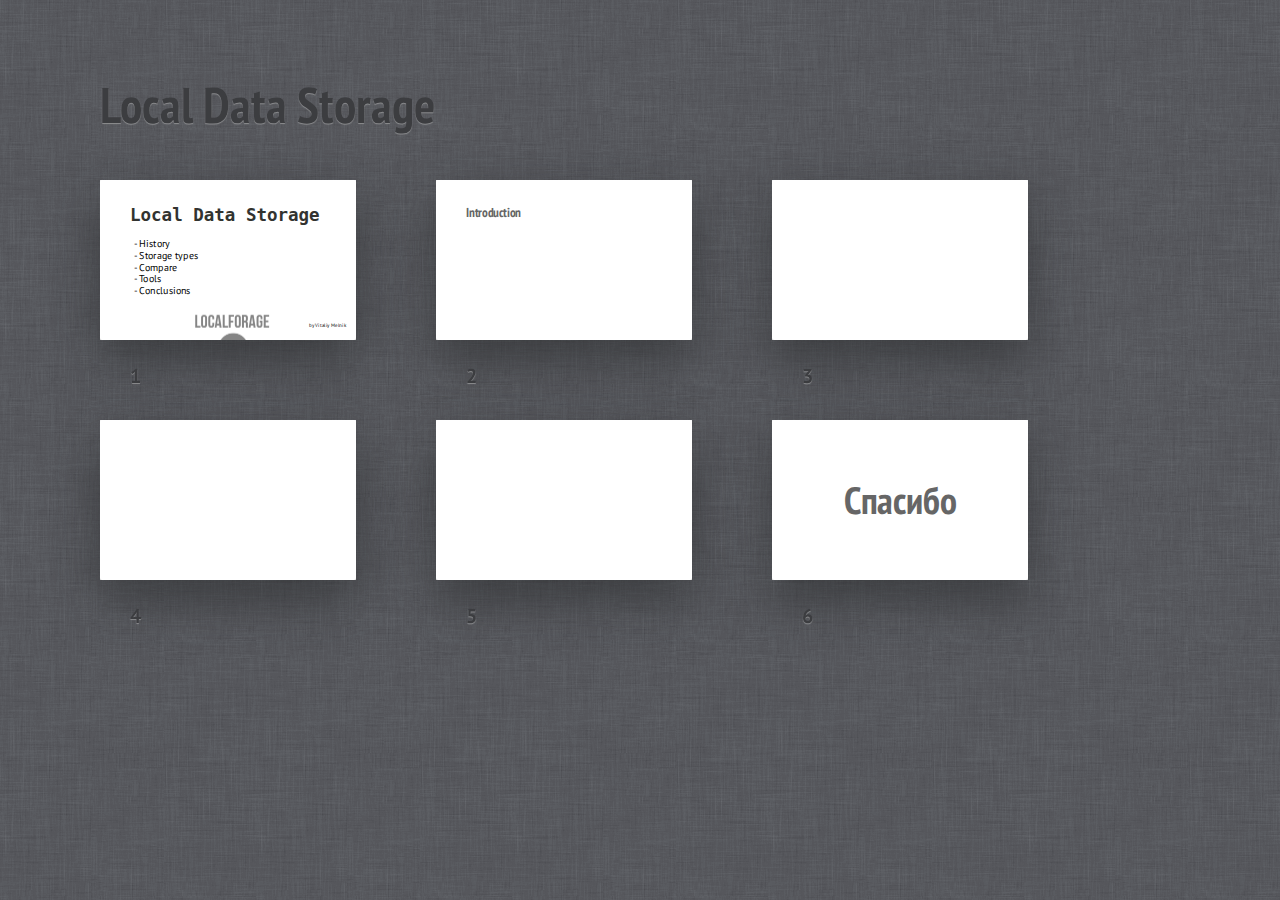
==== index.html @ 464dd88e "initial commit" ====
<!DOCTYPE html>
<html lang="en">
<head>
	<title>Local Data Storage</title>
	<meta charset="utf-8">
	<meta name="viewport" content="width=792, user-scalable=no">
	<meta http-equiv="x-ua-compatible" content="ie=edge">
	<link rel="stylesheet" href="components/shower-ribbon/styles/screen.css">
	<style>
		.holder{
			display: -webkit-box;
			-webkit-box-pack: center;
		}
		.just-holder{
			display: -webkit-box;
			-webkit-box-pack: justify;
		}
		.good{
			color: green;
		}
		.bad{
			color: red;
		}

		.operators h2{
			text-align: center;
			font-family: 'PT Mono',monospace;
		}
		.slide pre.no-numbers :before{
			content: "";
		}
		.larger{
			font-size: 140%;
		}
		.slide.larger pre code:before{
			margin-left: -70px;
		}
		.slide.larger p,
		.slide.larger pre,
		.slide.larger ul{
			margin-bottom: 20px;
		}
		.less-h2 h2{
			margin-bottom: 20px;
		}
		.slide.less-code code{
			line-height: 1.8;
		}
	</style>
</head>
<body class="list">
	<header class="caption">
		<h1>Local Data Storage</h1>
	</header>
	<article class="slide" id="frontpage">
		<style>
			#frontpage h2{
				font-size: 70px;
				font-family: monospace;
				color: #323330;
				margin-bottom: 55px;
			}
			#frontpage p{
				line-height: 47px;
				margin-left: 15px;
				font-size: 40px;
			}
			#frontpage .footnote{
				position: absolute;
				bottom: 38px;
				right: 40px;
				font-size: 21px;
				text-indent: 25px;
				margin-bottom: 0;
			}
		</style>
		<div>
			<h2>Local Data Storage</h2>
			<p class="left">
				- History<br>
				- Storage types<br>
				- Compare <br>
				- Tools <br>
				- Conclusions
			</p>
			<img src="./images/localforage-w.png" alt="" class="right"/>
			<p class="footnote">
				by Vitaliy Melnik
			</p>
		</div>
	</article>
	<article class="slide">
		<div>
			<h2>Introduction</h2>

		</div>
	</article>
	<article class="slide tag-placement" lang="ru"><div>


	</div></article>
	<article class="slide larger" lang="ru"><div>


	</div></article>
	<article class="slide less-h2 less-code" lang="ru"><div>

	</div></article>
	<article class="slide shout" lang="ru"><div>
		<h2>Спасибо</h2>
	</div></article>
	<!-- <p class="badge"><a href="https://github.com/shower/shower">Fork me on Github</a></p> -->
	<!--
		To hide progress bar from entire presentation
		just remove “progress” element.
		-->
	<div class="progress"><div></div></div>
	<script src="components/shower-core/shower.min.js"></script>
	<!-- Copyright © 2013 Yours Truly, Famous Inc. -->
</body>
</html>
---- components/shower-ribbon/styles/screen.css ----
/**
 * Ribbon theme for Shower HTML presentation engine
 * shower-ribbon v1.0.10, https://github.com/shower/ribbon
 * Copyright © 2010–2014 Vadim Makeev, http://pepelsbey.net
 * Licensed under MIT license: github.com/shower/shower/wiki/MIT-License
 */
@font-face{font-family:'PT Sans';src:url(../fonts/PTSans.woff) format('woff')}@font-face{font-weight:700;font-family:'PT Sans';src:url(../fonts/PTSans.Bold.woff) format('woff')}@font-face{font-style:italic;font-family:'PT Sans';src:url(../fonts/PTSans.Italic.woff) format('woff')}@font-face{font-style:italic;font-weight:700;font-family:'PT Sans';src:url(../fonts/PTSans.Bold.Italic.woff) format('woff')}@font-face{font-family:'PT Sans Narrow';font-weight:700;src:url(../fonts/PTSans.Narrow.Bold.woff) format('woff')}@font-face{font-family:'PT Mono';src:url(../fonts/PTMono.woff) format('woff')}html,body,div,span,applet,object,iframe,h1,h2,h3,h4,h5,h6,p,blockquote,pre,a,abbr,acronym,address,big,cite,code,del,dfn,em,img,ins,kbd,q,s,samp,small,strike,strong,sub,sup,tt,var,b,u,i,center,dl,dt,dd,ol,ul,li,fieldset,form,label,legend,table,caption,tbody,tfoot,thead,tr,th,td,article,aside,canvas,details,embed,figure,figcaption,footer,header,hgroup,menu,nav,output,ruby,section,summary,time,mark,audio,video{margin:0;padding:0;border:0;font-size:100%;font:inherit;vertical-align:baseline}article,aside,details,figcaption,figure,footer,header,hgroup,menu,nav,section{display:block}body{line-height:1}ol,ul{list-style:none}blockquote,q{quotes:none}blockquote:before,blockquote:after,q:before,q:after{content:'';content:none}table{border-collapse:collapse;border-spacing:0}body{counter-reset:slide;font:25px/2 'PT Sans',sans-serif}@media print{body{text-rendering:geometricPrecision}}a{color:#4B86C2;background:-webkit-linear-gradient(bottom,currentColor,currentColor .09em,transparent .09em,transparent)repeat-x;background:linear-gradient(to top,currentColor,currentColor .09em,transparent .09em,transparent)repeat-x;text-decoration:none}.caption{display:none;margin:0 0 50px;color:#3C3D40;text-shadow:0 1px 1px #8D8E90}.caption h1{font:700 50px/1 'PT Sans Narrow',sans-serif}.caption a{text-shadow:0 -1px 1px #1F3F60;background:0 0}.caption a:hover{color:#5e93c8}.badge{position:absolute;top:0;right:0;display:none;overflow:hidden;visibility:hidden;width:11em;height:11em;line-height:2.5;font-size:15px}.badge a{position:absolute;bottom:50%;right:-50%;left:-50%;visibility:visible;background:#4B86C2;box-shadow:0 0 1em rgba(0,0,0,.3);color:#FFF;text-decoration:none;text-align:center;-webkit-transform-origin:50% 100%;-ms-transform-origin:50% 100%;transform-origin:50% 100%;-webkit-transform:rotate(45deg)translateY(-1em);-ms-transform:rotate(45deg)translateY(-1em);transform:rotate(45deg)translateY(-1em)}.badge a:hover{background:#568ec6}.live-region{display:none}.slide{position:relative;width:1024px;height:640px;background:#FFF;color:#000;-webkit-print-color-adjust:exact;-webkit-text-size-adjust:none;-moz-text-size-adjust:none;-ms-text-size-adjust:none}@media print{.slide{page-break-before:always}}.slide:after{position:absolute;top:0;right:119px;padding:20px 0 0;width:50px;height:80px;background:url(../images/ribbon.svg) no-repeat;color:#FFF;counter-increment:slide;content:counter(slide);text-align:center;font-size:20px}.slide>div{position:absolute;top:0;left:0;overflow:hidden;padding:105px 120px 0;width:784px;height:535px}.slide h2{margin:0 0 37px;color:#666;font:700 50px/1 'PT Sans Narrow',sans-serif}.slide p{margin:0 0 50px}.slide p.note{color:#999}.slide b,.slide strong{font-weight:700}.slide i,.slide em{font-style:italic}.slide code,.slide kbd,.slide mark,.slide samp{padding:3px 8px;border-radius:8px;color:#000}.slide kbd,.slide code,.slide samp{background:rgba(0,0,0,.07);color:#000;line-height:1;font-family:'PT Mono',monospace}.slide mark{background:#FAFAA2}.slide sub,.slide sup{position:relative;line-height:0;font-size:75%}.slide sub{bottom:-.25em}.slide sup{top:-.5em}.slide blockquote{font-style:italic}.slide blockquote:before{position:absolute;margin:-16px 0 0 -80px;color:#CCC;font:200px/1 'PT Sans',sans-serif;content:'\201C'}.slide blockquote+figcaption{margin:-50px 0 50px;font-style:italic;font-weight:700}.slide ol,.slide ul{margin:0 0 50px;counter-reset:list}.slide ol li,.slide ul li{text-indent:-2em}.slide ol li:before,.slide ul li:before{display:inline-block;width:2em;color:#BBB;text-align:right}.slide ol ol,.slide ol ul,.slide ul ol,.slide ul ul{margin:0 0 0 2em}.slide ul>li:before{content:'\2022\00A0\00A0'}.slide ul>li:lang(ru):before{content:'\2014\00A0\00A0'}.slide ol>li:before{counter-increment:list;content:counter(list)'.\00A0'}.slide pre{margin:0 0 49px;padding:1px 0 0;counter-reset:code;white-space:normal;-moz-tab-size:4;-o-tab-size:4;tab-size:4}.slide pre code{display:block;padding:0;background:0 0;white-space:pre;line-height:2}.slide pre code:before{position:absolute;margin-left:-50px;color:#BBB;counter-increment:code;content:counter(code,decimal-leading-zero)'.'}.slide pre code:only-child:before{content:''}.slide pre mark.important{background:#C00;color:#FFF}.slide pre mark.comment{padding:0;background:0 0;color:#999}.slide table{margin:0 0 50px;width:100%;border-collapse:collapse;border-spacing:0}.slide table th,.slide table td{background:-webkit-linear-gradient(bottom,#BBB,#BBB .055em,transparent .055em,transparent)repeat-x;background:linear-gradient(to top,#BBB,#BBB .055em,transparent .055em,transparent)repeat-x}.slide table th{text-align:left;font-weight:700}.slide table.striped tr:nth-child(even){background:#EEE}.slide.cover,.slide.shout{z-index:1}.slide.cover:after,.slide.shout:after{visibility:hidden}.slide.cover{background:#000}.slide.cover img,.slide.cover svg,.slide.cover video,.slide.cover object,.slide.cover canvas,.slide.cover iframe{position:absolute;top:0;left:0;z-index:-1}.slide.cover.w img,.slide.cover.w svg,.slide.cover.w video,.slide.cover.w object,.slide.cover.w canvas,.slide.cover.w iframe{top:50%;width:100%;-webkit-transform:translateY(-50%);-ms-transform:translateY(-50%);transform:translateY(-50%)}.slide.cover.h img,.slide.cover.h svg,.slide.cover.h video,.slide.cover.h object,.slide.cover.h canvas,.slide.cover.h iframe{left:50%;height:100%;-webkit-transform:translateX(-50%);-ms-transform:translateX(-50%);transform:translateX(-50%)}.slide.cover.w.h img,.slide.cover.w.h svg,.slide.cover.w.h video,.slide.cover.w.h object,.slide.cover.w.h canvas,.slide.cover.w.h iframe{top:0;left:0;-webkit-transform:none;-ms-transform:none;transform:none}.slide.shout h2{position:absolute;top:50%;left:0;width:100%;text-align:center;line-height:1;font-size:150px;-webkit-transform:translateY(-50%);-ms-transform:translateY(-50%);transform:translateY(-50%)}.slide.shout h2 a{background:-webkit-linear-gradient(bottom,currentColor,currentColor .11em,transparent .11em,transparent)repeat-x;background:linear-gradient(to top,currentColor,currentColor .11em,transparent .11em,transparent)repeat-x}.slide .place{position:absolute;top:50%;left:50%;-webkit-transform:translate(-50%,-50%);-ms-transform:translate(-50%,-50%);transform:translate(-50%,-50%)}.slide .place.t.l,.slide .place.t.r,.slide .place.b.r,.slide .place.b.l{-webkit-transform:none;-ms-transform:none;transform:none}.slide .place.t,.slide .place.b{-webkit-transform:translate(-50%,0);-ms-transform:translate(-50%,0);transform:translate(-50%,0)}.slide .place.l,.slide .place.r{-webkit-transform:translate(0,-50%);-ms-transform:translate(0,-50%);transform:translate(0,-50%)}.slide .place.t,.slide .place.t.l,.slide .place.t.r{top:0}.slide .place.r{right:0;left:auto}.slide .place.b,.slide .place.b.r,.slide .place.b.l{top:auto;bottom:0}.slide .place.l{left:0}.slide footer{position:absolute;left:0;right:0;bottom:-640px;z-index:1;display:none;padding:20px 120px 4px;background:#FAFAA2;box-shadow:0 0 0 2px #f0efac inset;-webkit-transition:bottom .3s;transition:bottom .3s}.slide footer p{margin:0 0 16px}.slide footer mark{background:rgba(255,255,255,.7)}.slide:hover footer{bottom:0}@media screen{.list{position:absolute;clip:rect(0,auto,auto,0);padding:80px 0 40px 100px;background:#585A5E url(../images/linen.png)}@media (-webkit-min-device-pixel-ratio:2),(min-resolution:192dpi){.list{background-image:url(../images/linen@2x.png);background-size:256px}}.list .caption,.list .badge{display:block}.list .slide{float:left;margin:0 -412px -220px 0;-webkit-transform-origin:0 0;-ms-transform-origin:0 0;transform-origin:0 0;-webkit-transform:scale(.5);-ms-transform:scale(.5);transform:scale(.5)}@media (max-width:1324px){.list .slide{margin:0 -688px -400px 0;-webkit-transform:scale(.25);-ms-transform:scale(.25);transform:scale(.25)}}.list .slide:before{position:absolute;top:0;left:0;z-index:-1;width:512px;height:320px;box-shadow:0 0 30px rgba(0,0,0,.005),0 20px 50px rgba(42,43,45,.6);border-radius:2px;content:'';-webkit-transform-origin:0 0;-ms-transform-origin:0 0;transform-origin:0 0;-webkit-transform:scale(2);-ms-transform:scale(2);transform:scale(2)}@media (max-width:1324px){.list .slide:before{width:256px;height:160px;-webkit-transform:scale(4);-ms-transform:scale(4);transform:scale(4)}}.list .slide:after{top:auto;right:auto;bottom:-80px;left:120px;padding:0;width:auto;height:auto;background:0 0;color:#3C3D40;text-shadow:0 1px 1px #8D8E90;font-weight:700;-webkit-transform-origin:0 0;-ms-transform-origin:0 0;transform-origin:0 0;-webkit-transform:scale(2);-ms-transform:scale(2);transform:scale(2)}@media (max-width:1324px){.list .slide:after{bottom:-104px;-webkit-transform:scale(4);-ms-transform:scale(4);transform:scale(4)}}.list .slide:hover:before{box-shadow:0 0 0 10px rgba(42,43,45,.3),0 20px 50px rgba(42,43,45,.6)}.list .slide:target:before{box-shadow:0 0 0 1px #376da3,0 0 0 10px #4B86C2,0 20px 50px rgba(42,43,45,.6)}@media (max-width:1324px){.list .slide:target:before{box-shadow:0 0 0 1px #376da3,0 0 0 10px #4B86C2,0 20px 50px rgba(42,43,45,.6)}}.list .slide:target:after{text-shadow:0 1px 1px rgba(42,43,45,.6);color:#4B86C2}.list .slide>div:before{position:absolute;top:0;right:0;bottom:0;left:0;z-index:2;content:''}.list .slide.cover:after,.list .slide.shout:after{visibility:visible}.list .slide footer{display:block}.full{position:absolute;top:50%;left:50%;overflow:hidden;margin:-320px 0 0 -512px;width:1024px;height:640px;background:#000}.full.debug:after{position:absolute;top:0;right:0;bottom:0;left:0;z-index:2;background:url(../images/grid-16x10.svg) no-repeat;content:''}.full .live-region{position:absolute;clip:rect(0 0 0 0);overflow:hidden;margin:-1px;padding:0;width:1px;height:1px;border:none;display:block}.full .slide{position:absolute;top:0;left:0;margin-left:150%}.full .slide .next{visibility:hidden}.full .slide .next.active{visibility:visible}.full .slide:target{margin:0}.full .slide.shout.grow h2,.full .slide.shout.shrink h2{opacity:0;-webkit-transition:all .4s ease-out;transition:all .4s ease-out}.full .slide.shout.grow:target h2,.full .slide.shout.shrink:target h2{opacity:1;-webkit-transform:scale(1)translateY(-50%);-ms-transform:scale(1)translateY(-50%);transform:scale(1)translateY(-50%)}.full .slide.shout.grow h2{-webkit-transform:scale(.1)translateY(-50%);-ms-transform:scale(.1)translateY(-50%);transform:scale(.1)translateY(-50%)}.full .slide.shout.shrink h2{-webkit-transform:scale(10)translateY(-50%);-ms-transform:scale(10)translateY(-50%);transform:scale(10)translateY(-50%)}.full .progress{position:absolute;right:0;bottom:0;left:0;overflow:hidden;height:10px;z-index:1}.full .progress div{position:absolute;left:-20px;top:-10px;width:0;height:0;border:10px solid transparent;border-bottom-color:#4B86C2;-webkit-transition:width .2s linear;transition:width .2s linear}.full .progress div[style*='100%']{left:0}}@page{margin:0;size:1024px 640px}
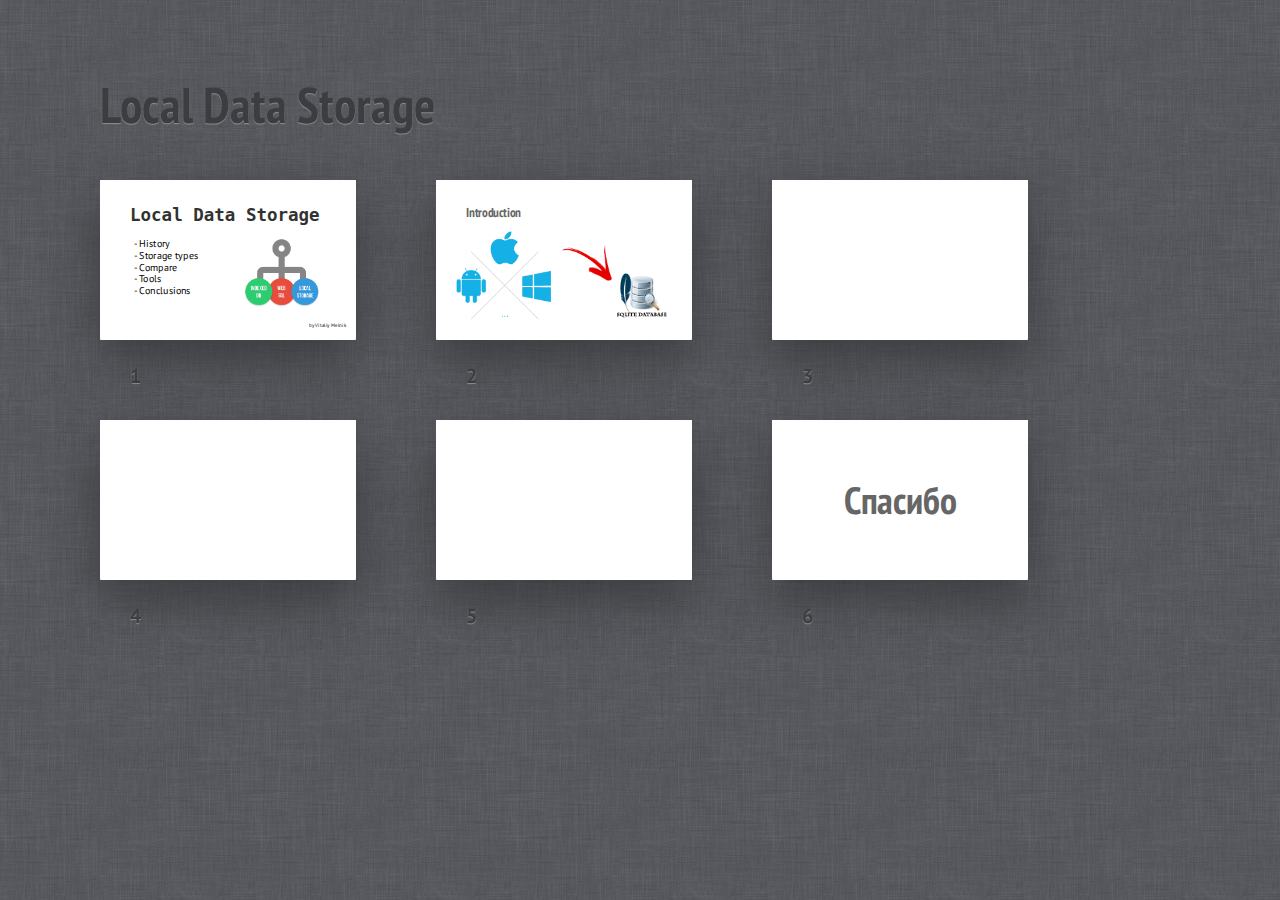
==== commit be974db6: "add new slide" ====
--- a/index.html
+++ b/index.html
@@ -46,6 +46,15 @@
 		.slide.less-code code{
 			line-height: 1.8;
 		}
+		.left{
+			float: left;
+		}
+		.right{
+			float: right;
+		}
+		.clear{
+			clear: both;
+		}
 	</style>
 </head>
 <body class="list">
@@ -73,6 +82,9 @@
 				text-indent: 25px;
 				margin-bottom: 0;
 			}
+			#frontpage img{
+				width: 350px;
+			}
 		</style>
 		<div>
 			<h2>Local Data Storage</h2>
@@ -89,10 +101,34 @@
 			</p>
 		</div>
 	</article>
-	<article class="slide">
+	<article class="slide" id="introduction">
+		<style>
+
+			#introduction img{
+				position: absolute;
+			}
+			.native{
+				width: 380px;
+				top: 180px;
+				left: 80px;
+			}
+			.arrow{
+				width: 200px;
+				top: 260px;
+				right: 320px;
+			}
+			.db{
+				width: 200px;
+				bottom: 80px;
+				right: 100px;
+			}
+
+		</style>
 		<div>
 			<h2>Introduction</h2>
-
+			<img class="native next" src="./images/native-vs-html.png" alt=""/>
+			<img class="arrow next" src="./images/website.png" alt=""/>
+			<img class="db next" src="./images/read-android-sqlite-database.png" alt=""/>
 		</div>
 	</article>
 	<article class="slide tag-placement" lang="ru"><div>
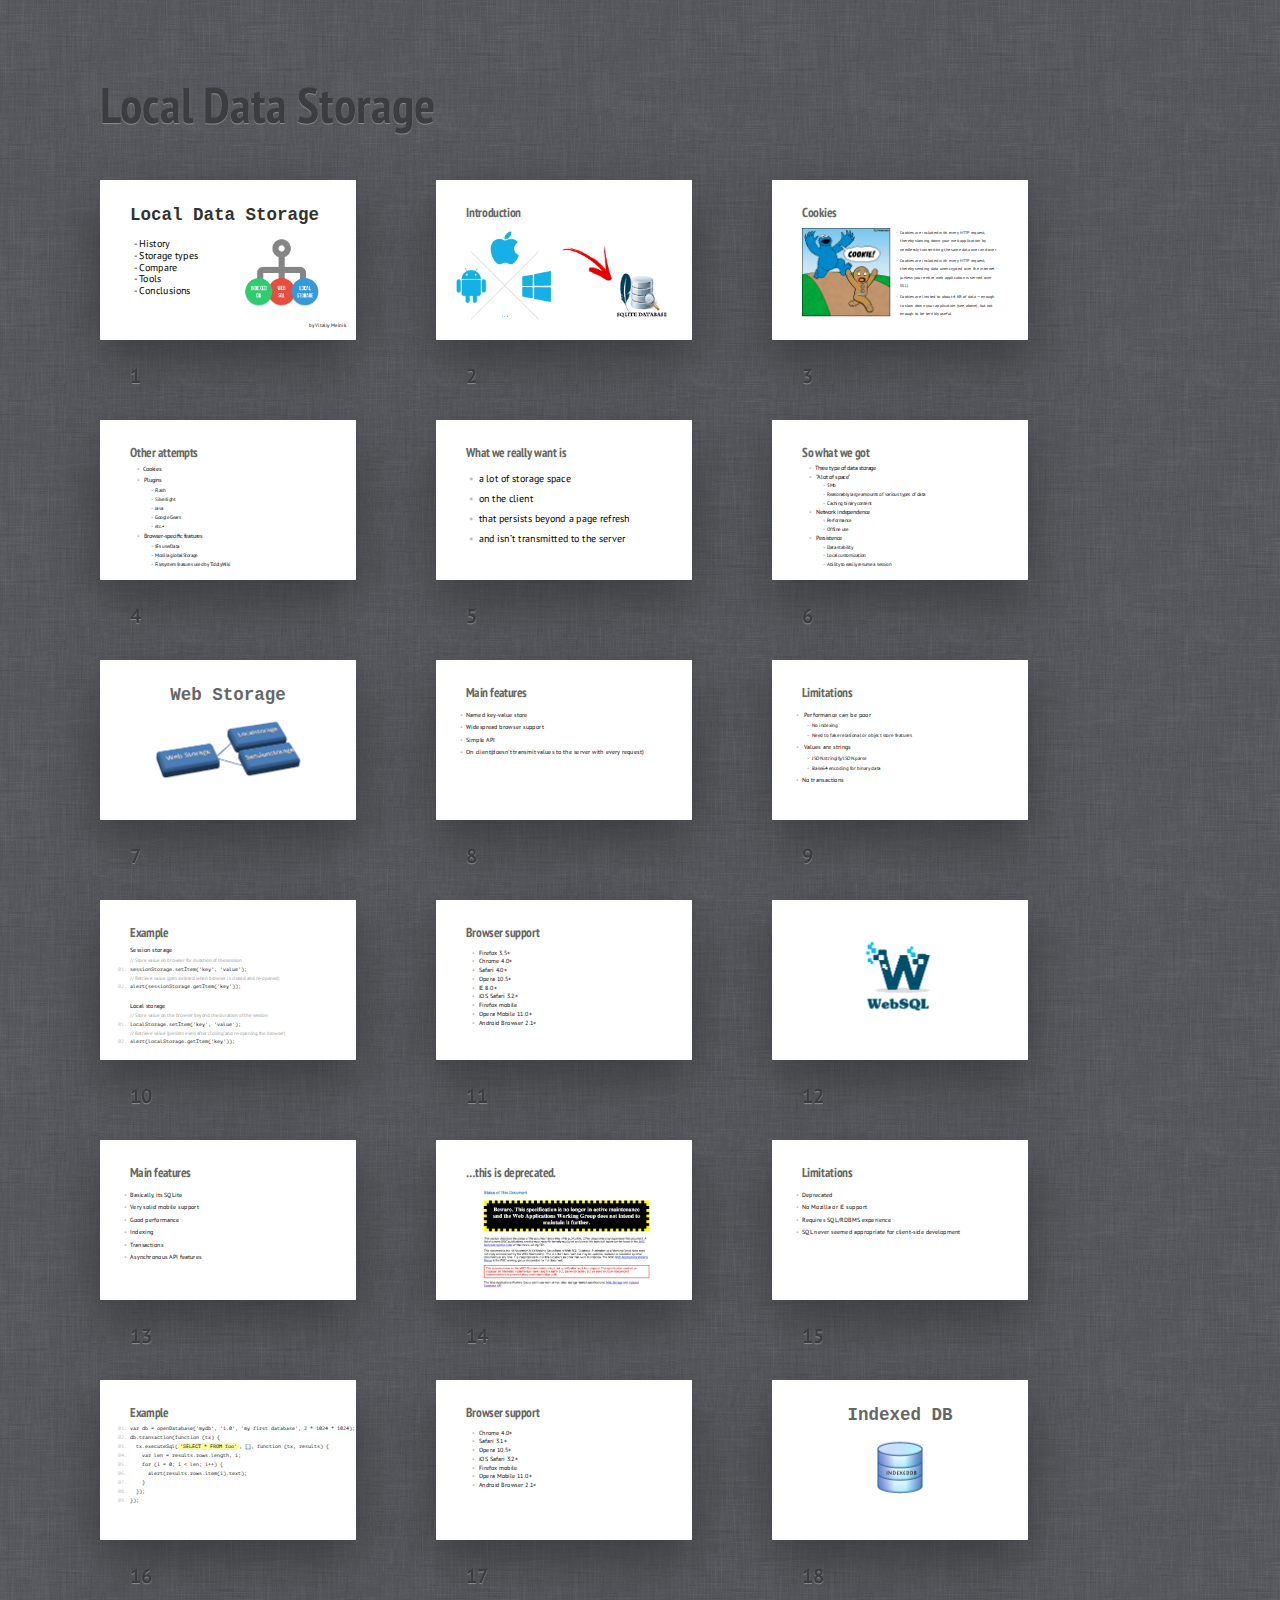
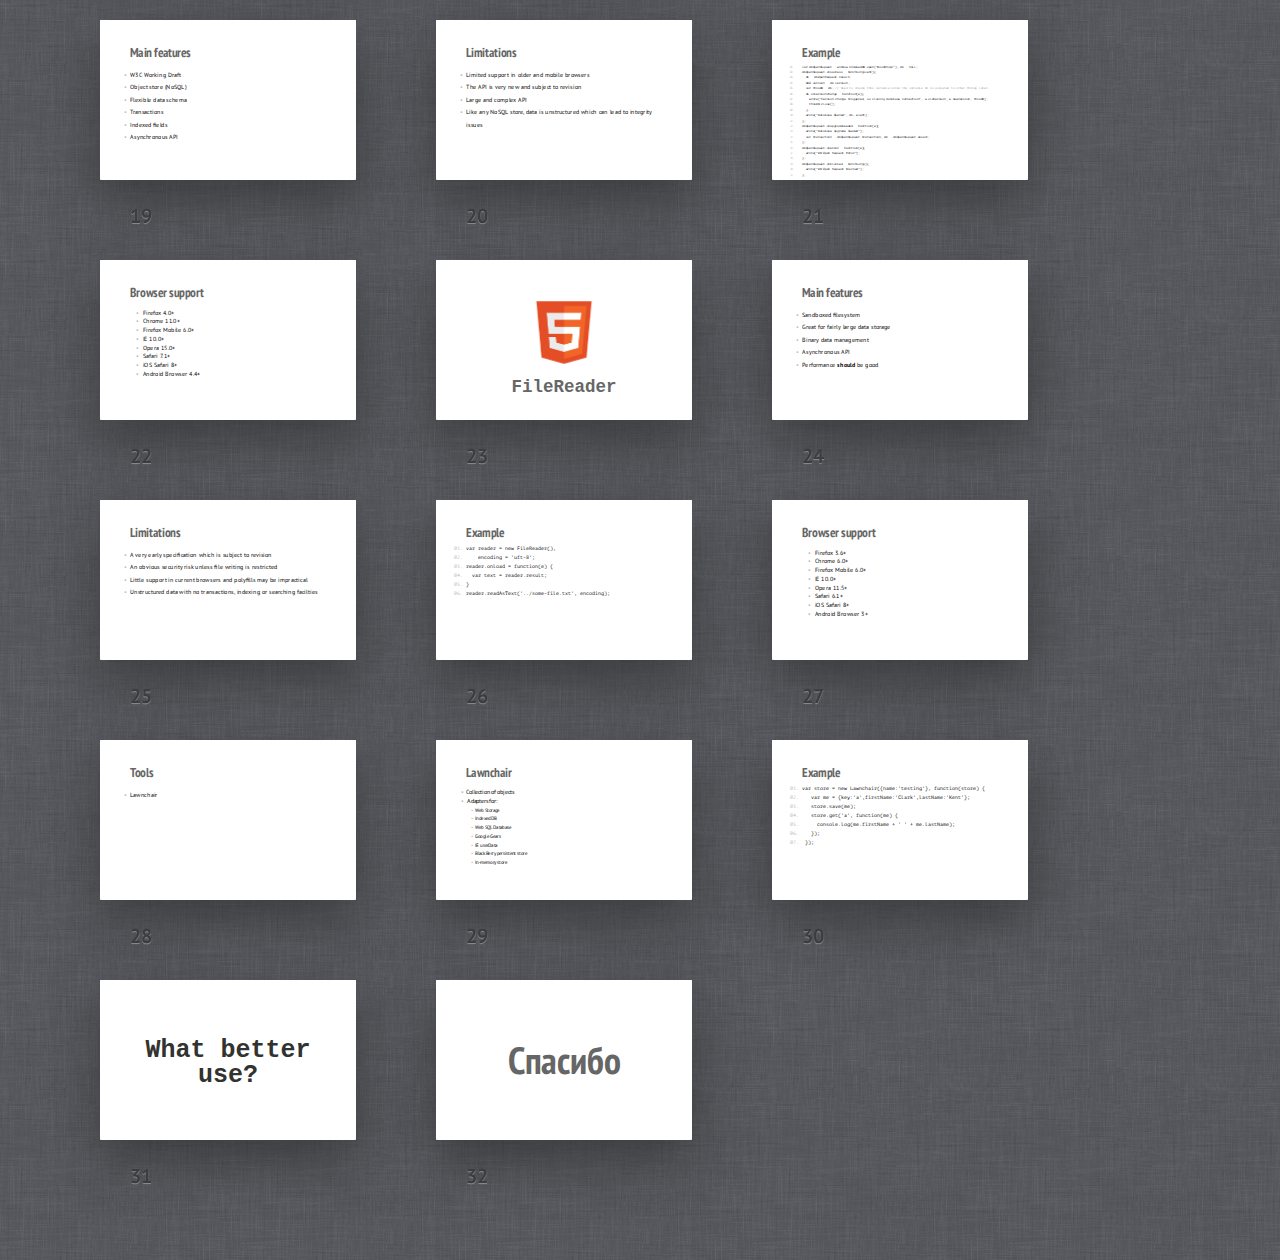
==== commit c161c6f5: "update presentation" ====
--- a/index.html
+++ b/index.html
@@ -131,17 +131,686 @@
 			<img class="db next" src="./images/read-android-sqlite-database.png" alt=""/>
 		</div>
 	</article>
-	<article class="slide tag-placement" lang="ru"><div>
-
-
-	</div></article>
-	<article class="slide larger" lang="ru"><div>
-
-
-	</div></article>
-	<article class="slide less-h2 less-code" lang="ru"><div>
-
-	</div></article>
+	<article class="slide" id="cookies">
+		<style>
+			#cookies img{
+				width: 45%;
+			}
+			#cookies ul{
+				font-size: 17px;
+				margin-left: 30px;
+				float: right;
+				width: 50%;
+			}
+			#cookies ul li {
+				margin-bottom: 10px;
+			}
+		</style>
+		<div>
+			<h2>Cookies</h2>
+			<img class="left" src="images/cookie-monster-cartoon-large.jpg" alt=""/>
+			<ul>
+				<li class="next">Cookies are included with every HTTP request, thereby slowing down your web application by needlessly transmitting the same data over and over</li>
+				<li class="next">Cookies are included with every HTTP request, thereby sending data unencrypted over the internet (unless your entire web application is served over SSL)</li>
+				<li class="next">Cookies are limited to about 4 KB of data — enough to slow down your application (see above), but not enough to be terribly useful</li>
+			</ul>
+		</div>
+	</article>
+	<article class="slide less-h2" id="otherAttempts">
+		<style>
+			#otherAttempts ul{
+				margin-left: 50px;
+				font-size: 22px;
+			}
+
+			#otherAttempts .sub-list{
+				font-size: 18px;
+				margin-top: 0;
+			}
+
+		</style>
+		<div>
+			<h2>Other attempts</h2>
+
+			<ul>
+				<li>Cookies</li>
+				<li>
+					Plugins
+					<ul class="sub-list">
+						<li>Flash</li>
+						<li>Silverlight</li>
+						<li>Java</li>
+						<li>Google Gears</li>
+						<li>etc.•</li>
+					</ul>
+				</li>
+				<li>
+					Browser-specific features
+					<ul class="sub-list">
+						<li>IEs userData</li>
+						<li>Mozilla globalStorage</li>
+						<li>Filesystem features used by TiddlyWiki</li>
+					</ul>
+				</li>
+			</ul>
+		</div>
+	</article>
+	<article class="slide" id="whatWeWant">
+		<style>
+			#whatWeWant ul{
+				margin-left: 50px;
+				margin-top: 20px;
+				font-size: 40px;
+			}
+			#whatWeWant span{
+				float: right;
+			}
+		</style>
+		<div>
+			<h2>What we really want is</h2>
+
+			<ul>
+				<li class="next">a lot of storage space</li>
+				<li class="next">on the client</li>
+				<li class="next">that persists beyond a page refresh</li>
+				<li class="next">and isn’t transmitted to the server</li>
+			</ul>
+		</div>
+	</article>
+	<article class="slide less-h2" id="SoWhatWeGot">
+		<style>
+			#SoWhatWeGot ul{
+				margin-left: 50px;
+				font-size: 22px;
+				line-height: 35px;
+			}
+
+			#SoWhatWeGot .sub-list{
+				font-size: 18px;
+				margin-top: 0;
+			}
+		</style>
+		<div>
+			<h2>So what we got</h2>
+
+			<ul>
+				<li class="next">Three type of data storage</li>
+				<li class="next">
+					"A lot of space"
+					<ul class="sub-list">
+						<li>5Mb</li>
+						<li>Reasonably large amounts of various types of data</li>
+						<li>Caching binary content</li>
+					</ul>
+				</li>
+				<li class="next">
+					Network independence
+					<ul class="sub-list">
+						<li>Performance</li>
+						<li>Offline use</li>
+					</ul>
+				</li>
+				<li class="next">
+					Persistence
+					<ul class="sub-list">
+						<li>Data stability</li>
+						<li>Local customization</li>
+						<li>Ability to easily resume a session</li>
+					</ul>
+				</li>
+			</ul>
+		</div>
+	</article>
+	<article class="slide" id="webStorage">
+		<style>
+			#webStorage h2{
+				font-size: 70px;
+				font-family: monospace;
+				text-align: center;
+			}
+			#webStorage img{
+				margin: 60px auto;
+				display: block;
+			}
+
+		</style>
+		<div>
+			<h2>Web Storage</h2>
+
+			<img src="images/web-storage.png" alt=""/>
+		</div>
+	</article>
+	<article class="slide" id="webStorageMainFeatures">
+		<style>
+
+		</style>
+		<div>
+			<h2>Main features</h2>
+
+			<ul>
+				<li>Named key-value store</li>
+				<li>Widespread browser support</li>
+				<li>Simple API </li>
+				<li>On client(doesn't transmit values to the server with every request)</li>
+			</ul>
+		</div>
+	</article>
+	<article class="slide" id="webStorageLimitations">
+		<style>
+			#webStorageLimitations ul{
+				font-size: 25px;
+				/*line-height: 35px;*/
+			}
+
+			#webStorageLimitations .sub-list{
+				font-size: 20px;
+				margin-top: 0;
+			}
+		</style>
+		<div>
+			<h2>Limitations</h2>
+
+			<ul>
+				<li>
+					Performance can be poor
+					<ul class="sub-list">
+						<li>No indexing</li>
+						<li>Need to fake relational or object store features</li>
+					</ul>
+				</li>
+				<li>
+					Values are strings
+					<ul class="sub-list">
+						<li>JSON.stringify/JSON.parse</li>
+						<li>Base64 encoding for binary data</li>
+					</ul>
+				</li>
+				<li>No transactions</li>
+			</ul>
+		</div>
+	</article>
+	<article class="slide less-h2" id="webStorageExample">
+		<style>
+			#webStorageExample pre{
+				font-size: 20px;
+				line-height: 30px;
+				margin-bottom: 30px;
+			}
+
+		</style>
+		<div>
+			<h2>Example</h2>
+
+			<h3>Session storage</h3>
+			<pre>
+				<mark class="comment">// Store value on browser for duration of the session</mark>
+				<code>sessionStorage.setItem('key', 'value');</code>
+				<mark class="comment">// Retrieve value (gets deleted when browser is closed and re-opened)</mark>
+				<code>alert(sessionStorage.getItem('key'));</code>
+			</pre>
+
+			<h3>Local storage</h3>
+			<pre>
+				<mark class="comment">// Store value on the browser beyond the duration of the session</mark>
+				<code>localStorage.setItem('key', 'value');</code>
+				<mark class="comment">// Retrieve value (persists even after closing and re-opening the browser)</mark>
+				<code>alert(localStorage.getItem('key'));</code>
+			</pre>
+		</div>
+	</article>
+	<article class="slide" id="webStorageBrowserSupport">
+		<style>
+			#webStorageBrowserSupport ul{
+				margin-left: 50px;
+				font-size: 25px;
+				line-height: 35px;
+			}
+		</style>
+		<div>
+			<h2>Browser support</h2>
+
+			<ul>
+				<li>Firefox 3.5+</li>
+				<li>Chrome 4.0+</li>
+				<li>Safari 4.0+</li>
+				<li>Opera 10.5+</li>
+				<li>IE 8.0+</li>
+				<li>iOS Safari 3.2+</li>
+				<li>Firefox mobile</li>
+				<li>Opera Mobile 11.0+</li>
+				<li>Android Browser 2.1+</li>
+			</ul>
+		</div>
+	</article>
+	<article class="slide" id="webSQL">
+		<style>
+			#webSQL h2{
+				font-size: 70px;
+				font-family: monospace;
+				text-align: center;
+			}
+			#webSQL img{
+				margin: 60px auto;
+				display: block;
+			}
+		</style>
+		<div>
+			<!--<h2>WebSQL</h2>-->
+			<img src="images/WebSQL-logo.png" alt=""/>
+		</div>
+	</article>
+	<article class="slide" id="webSQLMainFeatures">
+		<style>
+
+		</style>
+		<div>
+			<h2>Main features</h2>
+
+			<ul>
+				<li>Basically, its SQLite</li>
+				<li>Very solid mobile support</li>
+				<li>Good performance</li>
+				<li>Indexing</li>
+				<li>Transactions</li>
+				<li>Asynchronous API features</li>
+			</ul>
+		</div>
+	</article>
+	<article class="slide less-h2" id="webSQLDeprecated">
+		<style>
+			#webSQLDeprecated img{
+				width: 700px;
+				display: block;
+				margin: 0 auto;
+			}
+		</style>
+		<div>
+			<h2>…this is deprecated.</h2>
+
+			<img src="images/web-sql.png" alt=""/>
+		</div>
+	</article>
+	<article class="slide" id="webSQLLimitations">
+		<style>
+			#webSQLLimitations ul{
+				font-size: 25px;
+				/*line-height: 35px;*/
+			}
+
+			#webSQLLimitations .sub-list{
+				font-size: 20px;
+				margin-top: 0;
+			}
+		</style>
+		<div>
+			<h2>Limitations</h2>
+
+			<ul>
+				<li>Deprecated</li>
+				<li>No Mozilla or IE support</li>
+				<li>Requires SQL/RDBMS experience</li>
+				<li>SQL never seemed appropriate for client-side development</li>
+			</ul>
+		</div>
+	</article>
+	<article class="slide less-h2 less-code" id="webSQLExample">
+		<style>
+			#webSQLExample pre{
+				font-size: 20px;
+				line-height: 30px;
+				margin-bottom: 30px;
+			}
+
+		</style>
+		<div>
+			<h2>Example</h2>
+
+			<pre>
+				<code>var db = openDatabase('mydb', '1.0', 'my first database', 2 * 1024 * 1024);</code>
+				<code>db.transaction(function (tx) {</code>
+				<code>  tx.executeSql(<mark>'SELECT * FROM foo'</mark>, [], function (tx, results) {</code>
+				<code>    var len = results.rows.length, i;</code>
+				<code>    for (i = 0; i < len; i++) {</code>
+				<code>      alert(results.rows.item(i).text);</code>
+				<code>    }</code>
+				<code>  });</code>
+				<code>});</code>
+			</pre>
+
+		</div>
+	</article>
+	<article class="slide" id="webSQLBrowserSupport">
+		<style>
+			#webSQLBrowserSupport ul{
+				margin-left: 50px;
+				font-size: 25px;
+				line-height: 35px;
+			}
+		</style>
+		<div>
+			<h2>Browser support</h2>
+
+			<ul>
+				<li>Chrome 4.0+</li>
+				<li>Safari 3.1+</li>
+				<li>Opera 10.5+</li>
+				<li>iOS Safari 3.2+</li>
+				<li>Firefox mobile</li>
+				<li>Opera Mobile 11.0+</li>
+				<li>Android Browser 2.1+</li>
+			</ul>
+		</div>
+	</article>
+	<article class="slide" id="indexedDb">
+		<style>
+			#indexedDb h2{
+				font-size: 70px;
+				font-family: monospace;
+				text-align: center;
+			}
+			#indexedDb img{
+				margin: 60px auto;
+				display: block;
+			}
+		</style>
+		<div>
+			<h2>Indexed DB</h2>
+			<img src="images/indexedDB.png" alt=""/>
+		</div>
+	</article>
+	<article class="slide" id="indexedDbMainFeatures">
+		<style>
+
+		</style>
+		<div>
+			<h2>Main features</h2>
+
+			<ul>
+				<li>W3C Working Draft</li>
+				<li>Object store (NoSQL)</li>
+				<li>Flexible data schema</li>
+				<li>Transactions</li>
+				<li>Indexed fields</li>
+				<li>Asynchronous API</li>
+			</ul>
+		</div>
+	</article>
+	<article class="slide" id="indexedDbLimitations">
+		<style>
+			#indexedDbLimitations ul{
+				font-size: 25px;
+			}
+
+			#indexedDbLimitations .sub-list{
+				font-size: 20px;
+				margin-top: 0;
+			}
+		</style>
+		<div>
+			<h2>Limitations</h2>
+
+			<ul>
+				<li>Limited support in older and mobile browsers</li>
+				<li>The API is very new and subject to revision</li>
+				<li>Large and complex API</li>
+				<li>Like any NoSQL store, data is unstructured which can lead to integrity issues</li>
+			</ul>
+		</div>
+	</article>
+	<article class="slide less-h2 less-code" id="indexedDbExample">
+		<style>
+			#indexedDbExample pre{
+				font-size: 12px;
+				line-height: 30px;
+				margin-bottom: 30px;
+			}
+
+		</style>
+		<div>
+			<h2>Example</h2>
+
+			<pre>
+				<code>var dbOpenRequest = window.indexedDB.open("BookShop1"), db = null;</code>
+				<code>dbOpenRequest.onsuccess = function(event){</code>
+				<code>  db = dbOpenRequest.result;</code>
+				<code>  DAO.version = db.version;</code>
+				<code>  var thisDB = db; <mark class="comment">// Need to create this variable since the variable db is assigned to other things later</mark></code>
+				<code>  db.onversionchange = function(e){</code>
+				<code>    write("Version change triggered, so closing database connection", e.oldVersion, e.newVersion, thisDB);</code>
+				<code>    thisDB.close();</code>
+				<code>  };</code>
+				<code>  write("Database Opened", db, event);</code>
+				<code>};</code>
+				<code>dbOpenRequest.onupgradeneeded = function(e){</code>
+				<code>  write("Database upgrade needed");</code>
+				<code>  var transaction = dbOpenRequest.transaction, db = dbOpenRequest.result;</code>
+				<code>};</code>
+				<code>dbOpenRequest.onerror = function(e){</code>
+				<code>  write("DB Open Request Error");</code>
+				<code>};</code>
+				<code>dbOpenRequest.onblocked = function(e){</code>
+				<code>  write("DB Open Request Blocked");</code>
+				<code>};</code>
+			</pre>
+
+		</div>
+	</article>
+	<article class="slide" id="indexedDbBrowserSupport">
+		<style>
+			#indexedDbBrowserSupport ul{
+				margin-left: 50px;
+				font-size: 25px;
+				line-height: 35px;
+			}
+		</style>
+		<div>
+			<h2>Browser support</h2>
+
+			<ul>
+				<li>Firefox 4.0+</li>
+				<li>Chrome 11.0+</li>
+				<li>Firefox Mobile 6.0+</li>
+				<li>IE 10.0+</li>
+				<li>Opera 15.0+</li>
+				<li>Safari 7.1+</li>
+				<li>iOS Safari 8+</li>
+				<li>Android Browser 4.4+</li>
+			</ul>
+		</div>
+	</article>
+	<article class="slide" id="fileReader">
+		<style>
+			#fileReader h2{
+				font-size: 70px;
+				font-family: monospace;
+				text-align: center;
+			}
+			#fileReader img{
+				margin: 60px auto;
+				display: block;
+			}
+		</style>
+		<div>
+			<img src="images/html5.png" alt=""/>
+			<h2>FileReader</h2>
+		</div>
+	</article>
+	<article class="slide" id="fileReaderMainFeatures">
+		<style>
+
+		</style>
+		<div>
+			<h2>Main features</h2>
+
+			<ul>
+				<li>Sandboxed filesystem</li>
+				<li>Great for fairly large data storage</li>
+				<li>Binary data management</li>
+				<li>Asynchronous API</li>
+				<li>Performance <strong>should</strong> be good</li>
+			</ul>
+		</div>
+	</article>
+	<article class="slide" id="fileReaderLimitations">
+		<style>
+			#fileReaderLimitations ul{
+				font-size: 25px;
+				/*line-height: 35px;*/
+			}
+
+			#fileReaderLimitations .sub-list{
+				font-size: 20px;
+				margin-top: 0;
+			}
+		</style>
+		<div>
+			<h2>Limitations</h2>
+
+			<ul>
+				<li>A very early specification which is subject to revision</li>
+				<li>An obvious security risk unless file writing is restricted</li>
+				<li>Little support in current browsers and polyfills may be impractical</li>
+				<li>Unstructured data with no transactions, indexing or searching facilties</li>
+			</ul>
+		</div>
+	</article>
+	<article class="slide less-h2 less-code" id="fileReaderExample">
+		<style>
+			#fileReaderExample pre{
+				font-size: 20px;
+				line-height: 30px;
+				margin-bottom: 30px;
+			}
+
+		</style>
+		<div>
+			<h2>Example</h2>
+
+			<pre>
+				<code>var reader = new FileReader(),</code>
+				<code>    encoding = 'uft-8';</code>
+				<code>reader.onload = function(e) {</code>
+				<code>  var text = reader.result;</code>
+				<code>}</code>
+				<code>reader.readAsText('../some-file.txt', encoding);</code>
+			</pre>
+
+		</div>
+	</article>
+	<article class="slide" id="fileReaderBrowserSupport">
+		<style>
+			#fileReaderBrowserSupport ul{
+				margin-left: 50px;
+				font-size: 25px;
+				line-height: 35px;
+			}
+		</style>
+		<div>
+			<h2>Browser support</h2>
+
+			<ul>
+				<li>Firefox 3.6+</li>
+				<li>Chrome 6.0+</li>
+				<li>Firefox Mobile 6.0+</li>
+				<li>IE 10.0+</li>
+				<li>Opera 11.5+</li>
+				<li>Safari 6.1+</li>
+				<li>iOS Safari 8+</li>
+				<li>Android Browser 3+</li>
+			</ul>
+		</div>
+	</article>
+	<article class="slide" id="tools">
+		<style>
+			#tools{
+			}
+		</style>
+		<div>
+			<h2>Tools</h2>
+
+			<ul>
+				<li>Lawnchair</li>
+			</ul>
+
+		</div>
+	</article>
+	<article class="slide" id="lawnchairFeatures">
+		<style>
+			#lawnchairFeatures ul{
+				font-size: 22px;
+				line-height: 35px;
+			}
+
+			#lawnchairFeatures .sub-list{
+				font-size: 18px;
+				margin-top: 0;
+			}
+		</style>
+		<div>
+			<h2>Lawnchair</h2>
+
+			<ul>
+				<li>Collection of objects</li>
+				<li>
+					Adapters for:
+					<ul class="sub-list">
+						<li>Web Storage</li>
+						<li>IndexedDB</li>
+						<li>Web SQL Database</li>
+						<li>Google Gears</li>
+						<li>IE userData</li>
+						<li>BlackBerry persistent store</li>
+						<li>In-memory store</li>
+					</ul>
+				</li>
+			</ul>
+
+		</div>
+	</article>
+	<article class="slide less-h2 less-code" id="lawnchairExample">
+		<style>
+			#lawnchairExample pre{
+				font-size: 20px;
+				line-height: 30px;
+				margin-bottom: 30px;
+			}
+
+		</style>
+		<div>
+			<h2>Example</h2>
+
+			<pre>
+			<code>var store = new Lawnchair({name:'testing'}, function(store) {</code>
+			<code>   var me = {key:'a',firstName:'Clark',lastName:'Kent'};</code>
+			<code>   store.save(me);</code>
+			<code>   store.get('a', function(me) {</code>
+			<code>     console.log(me.firstName + ' ' + me.lastName);</code>
+			<code>   });</code>
+			<code> });</code>
+			</pre>
+
+		</div>
+	</article>
+	<article class="slide" id="whatBetterUse">
+		<style>
+			#whatBetterUse h2{
+				font-size: 100px;
+				font-family: monospace;
+				color: #323330;
+				margin: 125px 0;
+				text-align: center;
+			}
+			#whatBetterUse  h1{
+				text-align: center;
+				font-size: 100px;
+				font-family: monospace;
+			}
+		</style>
+		<div>
+			<h2>What better use?</h2>
+
+		</div>
+	</article>
 	<article class="slide shout" lang="ru"><div>
 		<h2>Спасибо</h2>
 	</div></article>
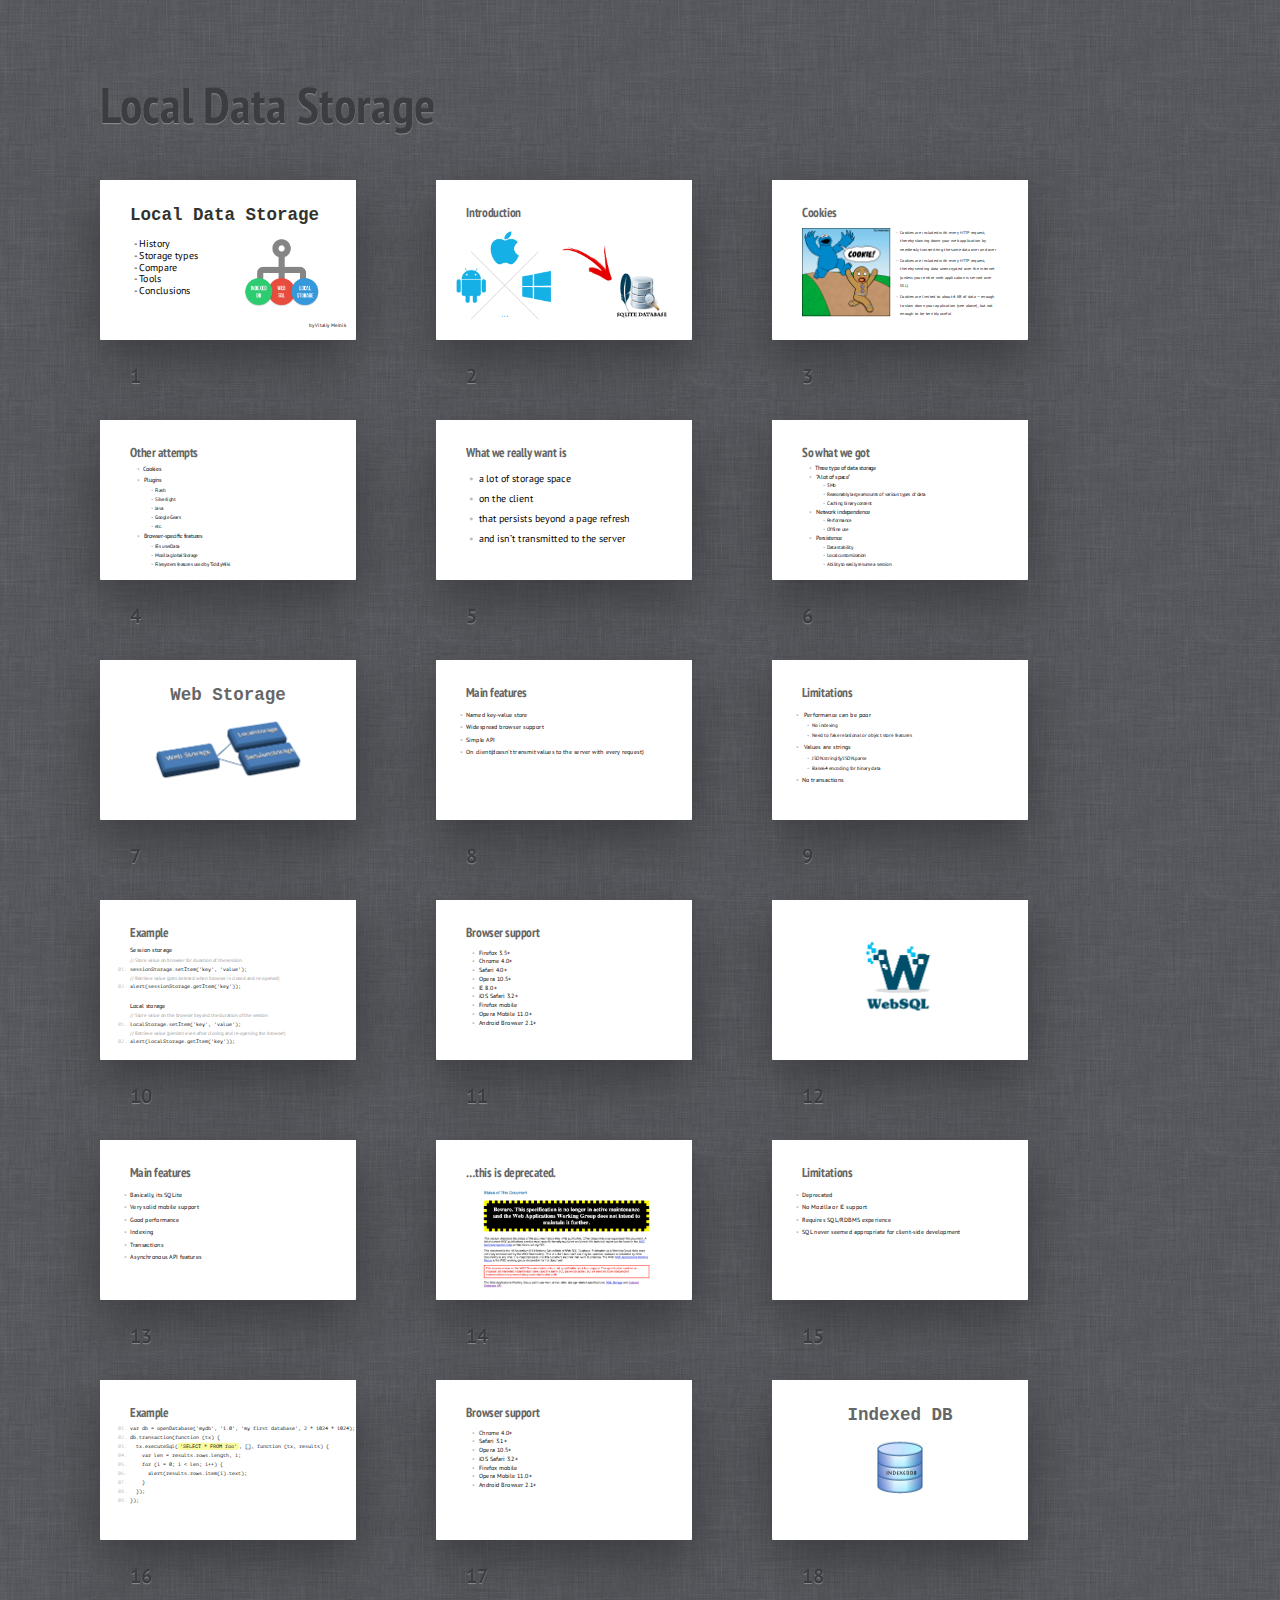
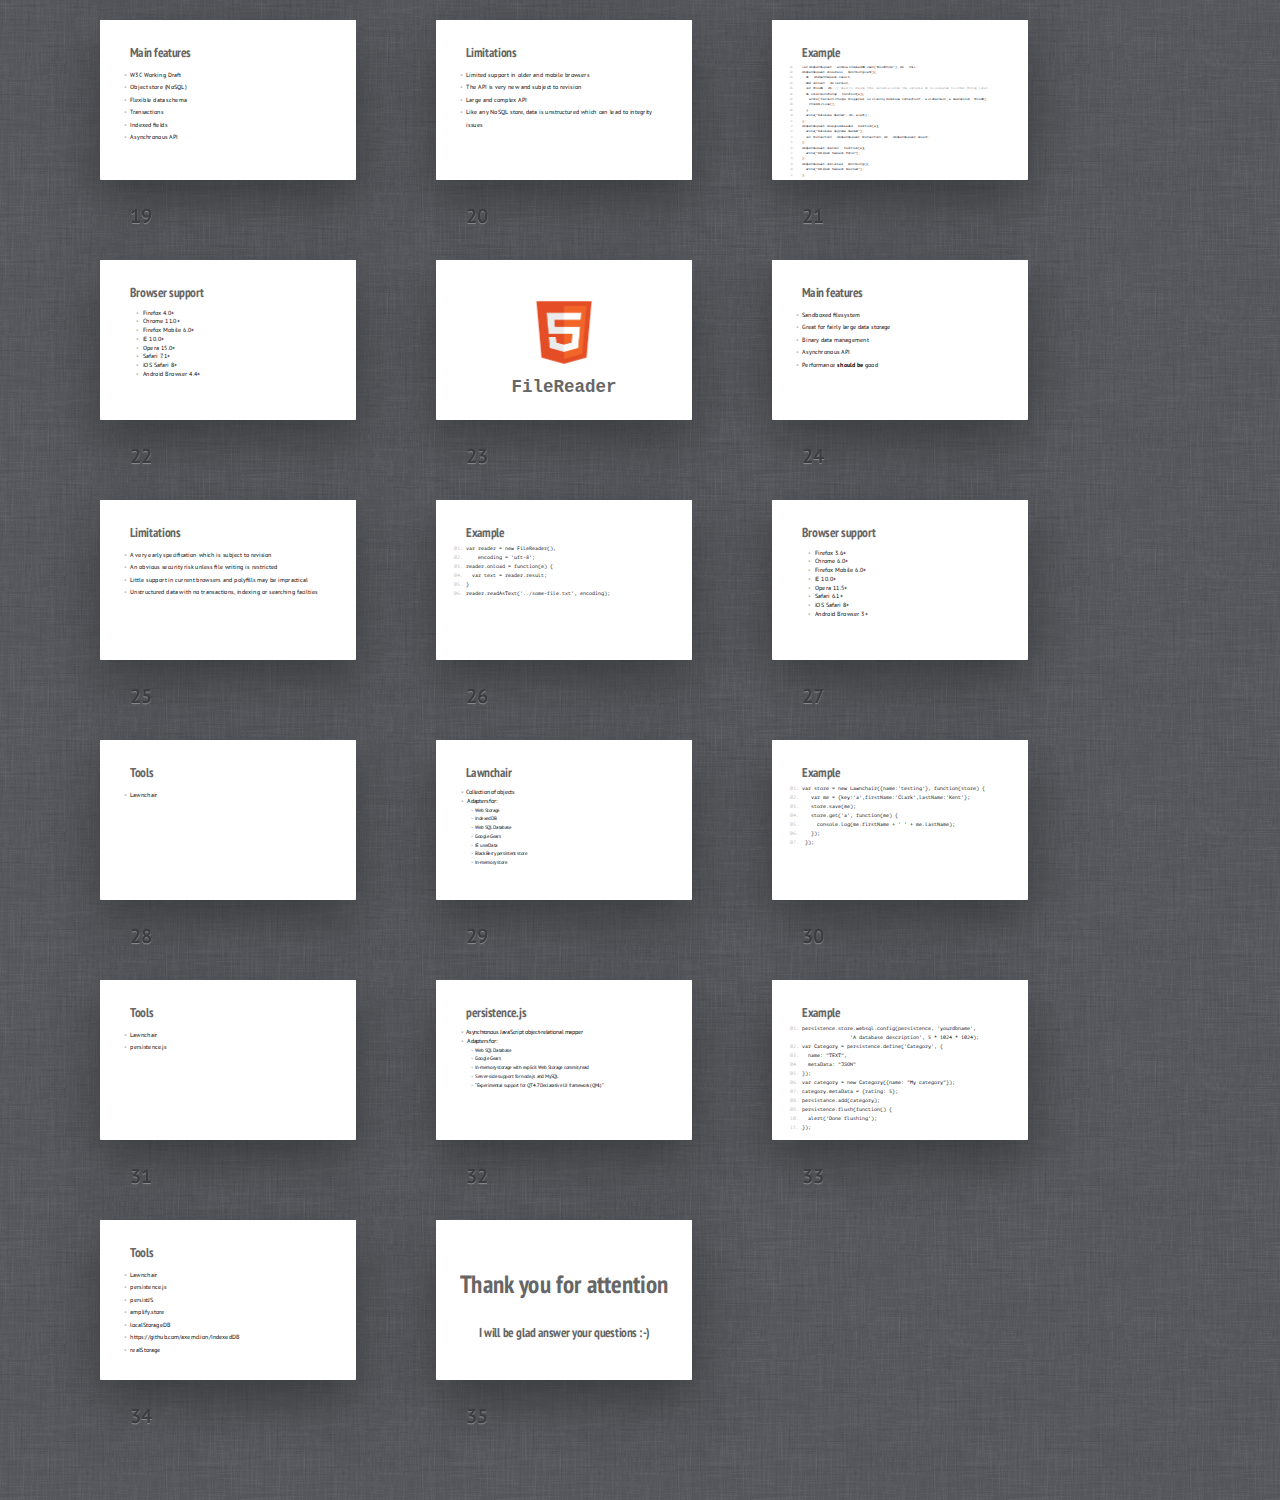
==== commit 68857b51: "finish presentation" ====
--- a/index.html
+++ b/index.html
@@ -181,7 +181,7 @@
 						<li>Silverlight</li>
 						<li>Java</li>
 						<li>Google Gears</li>
-						<li>etc.•</li>
+						<li>etc.</li>
 					</ul>
 				</li>
 				<li>
@@ -647,7 +647,7 @@
 				<li>Great for fairly large data storage</li>
 				<li>Binary data management</li>
 				<li>Asynchronous API</li>
-				<li>Performance <strong>should</strong> be good</li>
+				<li>Performance <strong>should be</strong> good</li>
 			</ul>
 		</div>
 	</article>
@@ -791,29 +791,117 @@
 
 		</div>
 	</article>
-	<article class="slide" id="whatBetterUse">
-		<style>
-			#whatBetterUse h2{
+	<article class="slide" id="tools2">
+		<style>
+			#tools2{
+			}
+		</style>
+		<div>
+			<h2>Tools</h2>
+
+			<ul>
+				<li>Lawnchair</li>
+				<li>persistence.js</li>
+			</ul>
+
+		</div>
+	</article>
+	<article class="slide" id="persistenceFeatures">
+		<style>
+			#persistenceFeatures ul{
+				font-size: 22px;
+				line-height: 35px;
+			}
+
+			#persistenceFeatures .sub-list{
+				font-size: 18px;
+				margin-top: 0;
+			}
+		</style>
+		<div>
+			<h2>persistence.js</h2>
+
+			<ul>
+				<li>Asynchronous JavaScript object-relational mapper</li>
+				<li>
+					Adapters for:
+					<ul class="sub-list">
+						<li>Web SQL Database</li>
+						<li>Google Gears</li>
+						<li>In-memory storage with explicit Web Storage commit/read</li>
+						<li>Server-side support for node.js and MySQL</li>
+						<li>“Experimental support for QT 4.7 Declarative UI framework (QML)”</li>
+					</ul>
+				</li>
+			</ul>
+
+		</div>
+	</article>
+	<article class="slide less-h2 less-code" id="persistenceExample">
+		<style>
+			#persistenceExample pre{
+				font-size: 20px;
+				line-height: 30px;
+				margin-bottom: 30px;
+			}
+		</style>
+		<div>
+			<h2>Example</h2>
+
+			<pre>
+			<code>persistence.store.websql.config(persistence, 'yourdbname',
+				'A database description', 5 * 1024 * 1024);</code>
+			<code>var Category = persistence.define('Category', {</code>
+			<code>  name: "TEXT",</code>
+			<code>  metaData: "JSON"</code>
+			<code>});</code>
+			<code>var category = new Category({name: "My category"});</code>
+			<code>category.metaData = {rating: 5};</code>
+			<code>persistance.add(category);</code>
+			<code>persistence.flush(function() {</code>
+			<code>  alert('Done flushing');</code>
+			<code>});</code>
+			</pre>
+
+		</div>
+	</article>
+	<article class="slide" id="tools3">
+		<style>
+			#tools3{
+			}
+		</style>
+		<div>
+			<h2>Tools</h2>
+
+			<ul>
+				<li>Lawnchair</li>
+				<li>persistence.js</li>
+				<li>persistJS</li>
+				<li>amplify.store</li>
+				<li>localStorageDB</li>
+				<li>https://github.com/axemclion/IndexedDB</li>
+				<li>realStorage</li>
+			</ul>
+
+		</div>
+	</article>
+	<article class="slide shout" id="fin" lang="ru">
+		<style type="text/css">
+			#fin h2{
 				font-size: 100px;
-				font-family: monospace;
-				color: #323330;
-				margin: 125px 0;
-				text-align: center;
-			}
-			#whatBetterUse  h1{
-				text-align: center;
-				font-size: 100px;
-				font-family: monospace;
-			}
-		</style>
-		<div>
-			<h2>What better use?</h2>
-
-		</div>
-	</article>
-	<article class="slide shout" lang="ru"><div>
-		<h2>Спасибо</h2>
-	</div></article>
+				top: 40%;
+			}
+			#fin h2.second{
+				font-size: 50px;
+				position: absolute;
+				top: 70%;
+			}
+		</style>
+		<div>
+			<h2>Thank you for attention</h2>
+			<h2 class="next second">I will be glad answer your questions :-)</h2>
+		</div>
+	</article>
 	<!-- <p class="badge"><a href="https://github.com/shower/shower">Fork me on Github</a></p> -->
 	<!--
 		To hide progress bar from entire presentation
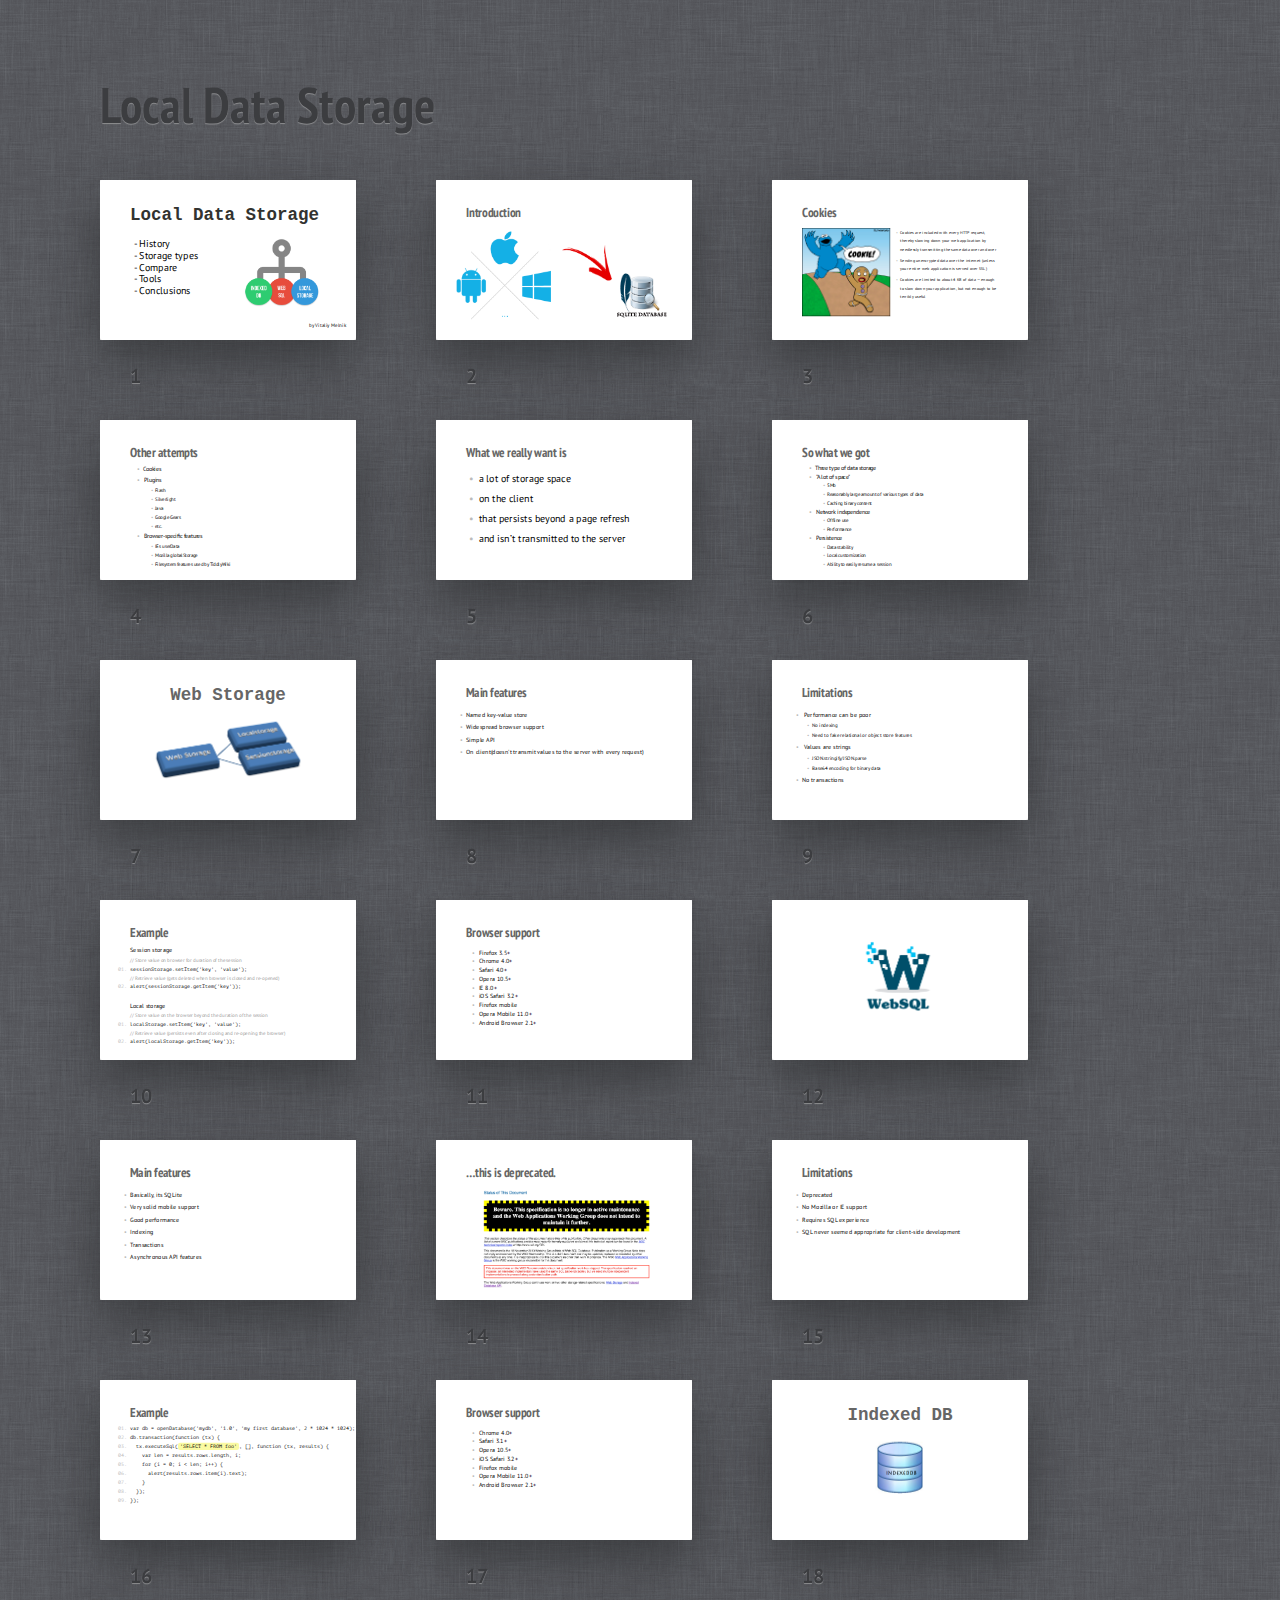
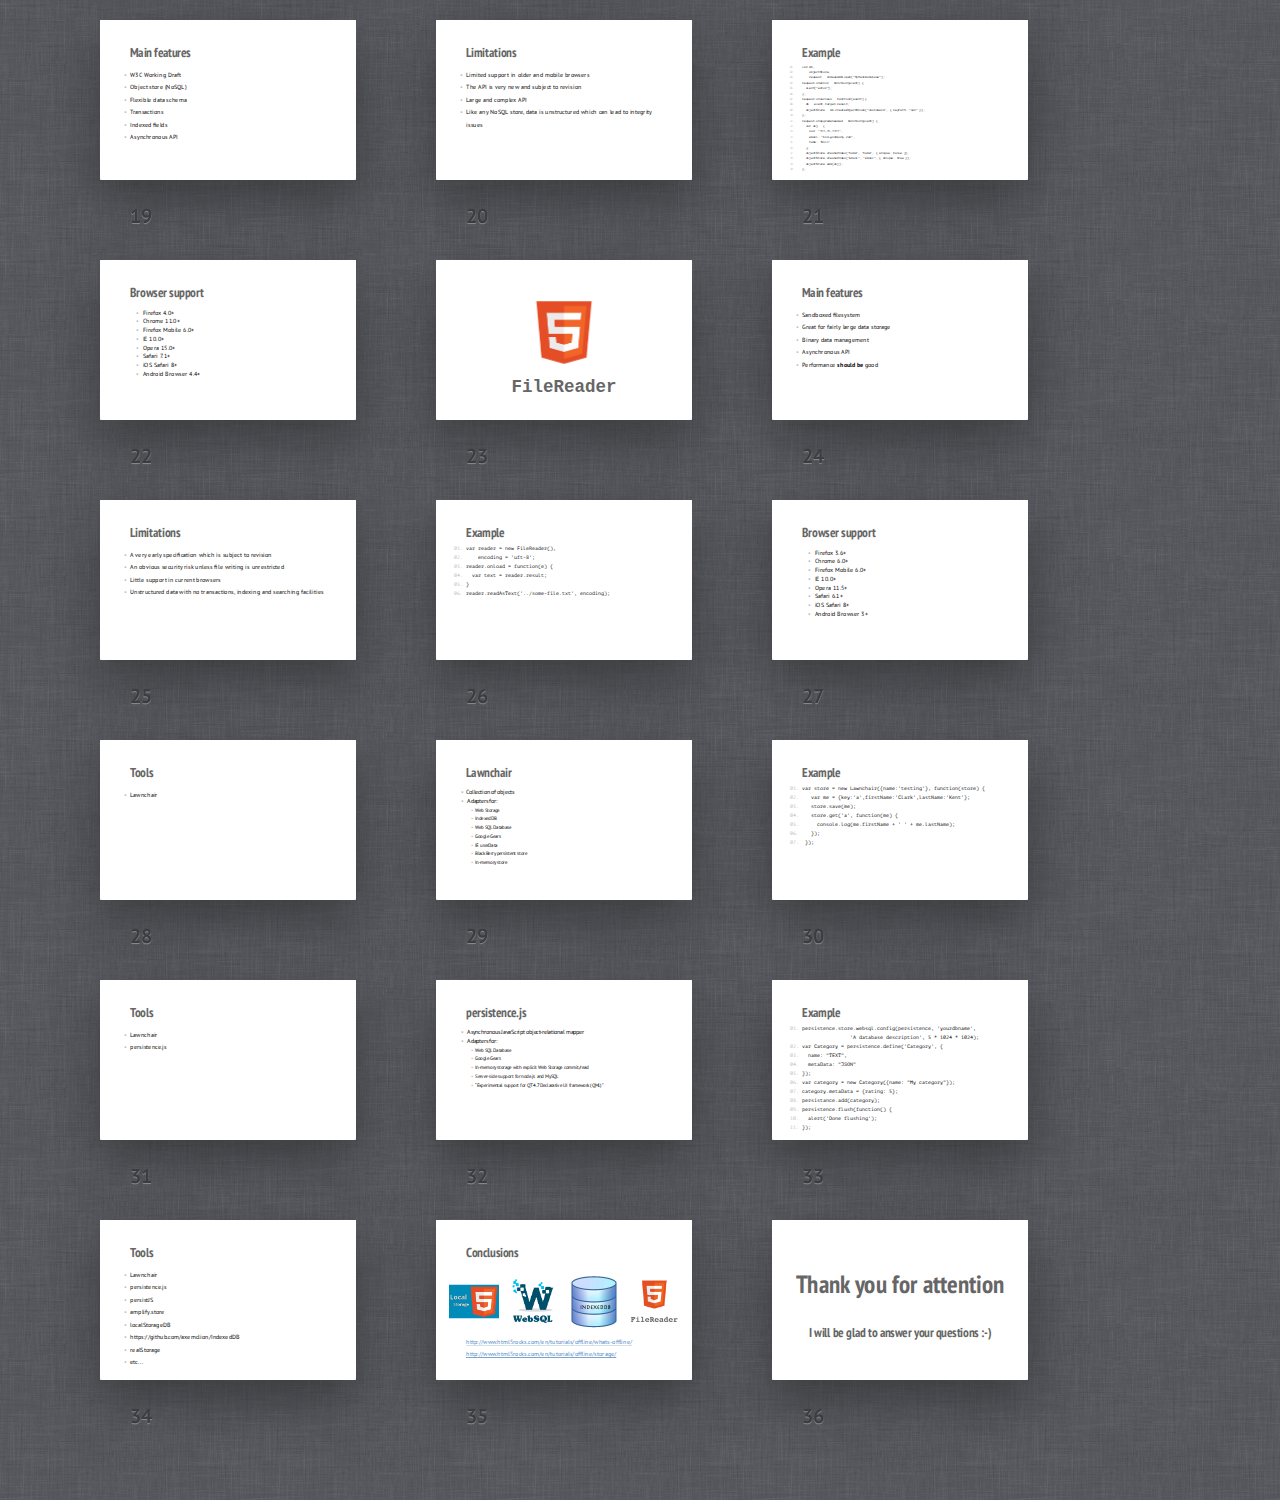
==== commit d146553a: "finish presentation" ====
--- a/index.html
+++ b/index.html
@@ -151,8 +151,8 @@
 			<img class="left" src="images/cookie-monster-cartoon-large.jpg" alt=""/>
 			<ul>
 				<li class="next">Cookies are included with every HTTP request, thereby slowing down your web application by needlessly transmitting the same data over and over</li>
-				<li class="next">Cookies are included with every HTTP request, thereby sending data unencrypted over the internet (unless your entire web application is served over SSL)</li>
-				<li class="next">Cookies are limited to about 4 KB of data — enough to slow down your application (see above), but not enough to be terribly useful</li>
+				<li class="next">Sending unencrypted data over the internet (unless your entire web application is served over SSL)</li>
+				<li class="next">Cookies are limited to about 4 KB of data — enough to slow down your application, but not enough to be terribly useful</li>
 			</ul>
 		</div>
 	</article>
@@ -174,7 +174,7 @@
 
 			<ul>
 				<li>Cookies</li>
-				<li>
+				<li class="next">
 					Plugins
 					<ul class="sub-list">
 						<li>Flash</li>
@@ -184,7 +184,7 @@
 						<li>etc.</li>
 					</ul>
 				</li>
-				<li>
+				<li class="next">
 					Browser-specific features
 					<ul class="sub-list">
 						<li>IEs userData</li>
@@ -239,15 +239,15 @@
 					"A lot of space"
 					<ul class="sub-list">
 						<li>5Mb</li>
-						<li>Reasonably large amounts of various types of data</li>
+						<li>Reasonably large amount of various types of data</li>
 						<li>Caching binary content</li>
 					</ul>
 				</li>
 				<li class="next">
 					Network independence
 					<ul class="sub-list">
+						<li>Offline use</li>
 						<li>Performance</li>
-						<li>Offline use</li>
 					</ul>
 				</li>
 				<li class="next">
@@ -448,7 +448,7 @@
 			<ul>
 				<li>Deprecated</li>
 				<li>No Mozilla or IE support</li>
-				<li>Requires SQL/RDBMS experience</li>
+				<li>Requires SQL experience</li>
 				<li>SQL never seemed appropriate for client-side development</li>
 			</ul>
 		</div>
@@ -570,26 +570,25 @@
 			<h2>Example</h2>
 
 			<pre>
-				<code>var dbOpenRequest = window.indexedDB.open("BookShop1"), db = null;</code>
-				<code>dbOpenRequest.onsuccess = function(event){</code>
-				<code>  db = dbOpenRequest.result;</code>
-				<code>  DAO.version = db.version;</code>
-				<code>  var thisDB = db; <mark class="comment">// Need to create this variable since the variable db is assigned to other things later</mark></code>
-				<code>  db.onversionchange = function(e){</code>
-				<code>    write("Version change triggered, so closing database connection", e.oldVersion, e.newVersion, thisDB);</code>
-				<code>    thisDB.close();</code>
+				<code>var db,</code>
+				<code>    objectStore,</code>
+				<code>    request = indexedDB.open("MyTestDatabase");</code>
+				<code>request.onerror = function(event) {</code>
+				<code>  alert("error");</code>
+				<code>};</code>
+				<code>request.onsuccess = function(event) {</code>
+				<code>  db = event.target.result;</code>
+				<code>  objectStore = db.createObjectStore("customers", { keyPath: "ssn" });</code>
+				<code>};</code>
+				<code>request.onupgradeneeded = function(event) {</code>
+				<code>  var obj = {</code>
+				<code>    ssn: "444-44-4444",</code>
+				<code>    email: "bill@company.com",</code>
+				<code>    name: "Bill"</code>
 				<code>  };</code>
-				<code>  write("Database Opened", db, event);</code>
-				<code>};</code>
-				<code>dbOpenRequest.onupgradeneeded = function(e){</code>
-				<code>  write("Database upgrade needed");</code>
-				<code>  var transaction = dbOpenRequest.transaction, db = dbOpenRequest.result;</code>
-				<code>};</code>
-				<code>dbOpenRequest.onerror = function(e){</code>
-				<code>  write("DB Open Request Error");</code>
-				<code>};</code>
-				<code>dbOpenRequest.onblocked = function(e){</code>
-				<code>  write("DB Open Request Blocked");</code>
+				<code>  objectStore.createIndex("name", "name", { unique: false });</code>
+				<code>  objectStore.createIndex("email", "email", { unique: true });</code>
+				<code>  objectStore.add(obj);</code>
 				<code>};</code>
 			</pre>
 
@@ -668,9 +667,9 @@
 
 			<ul>
 				<li>A very early specification which is subject to revision</li>
-				<li>An obvious security risk unless file writing is restricted</li>
-				<li>Little support in current browsers and polyfills may be impractical</li>
-				<li>Unstructured data with no transactions, indexing or searching facilties</li>
+				<li>An obvious security risk unless file writing is unrestricted</li>
+				<li>Little support in current browsers</li>
+				<li>Unstructured data with no transactions, indexing and searching facilities</li>
 			</ul>
 		</div>
 	</article>
@@ -822,7 +821,7 @@
 			<h2>persistence.js</h2>
 
 			<ul>
-				<li>Asynchronous JavaScript object-relational mapper</li>
+				<li> Asynchronous JavaScript object-relational mapper</li>
 				<li>
 					Adapters for:
 					<ul class="sub-list">
@@ -876,13 +875,43 @@
 			<ul>
 				<li>Lawnchair</li>
 				<li>persistence.js</li>
-				<li>persistJS</li>
-				<li>amplify.store</li>
-				<li>localStorageDB</li>
-				<li>https://github.com/axemclion/IndexedDB</li>
-				<li>realStorage</li>
-			</ul>
-
+				<li class="next">persistJS</li>
+				<li class="next">amplify.store</li>
+				<li class="next">localStorageDB</li>
+				<li class="next">https://github.com/axemclion/IndexedDB</li>
+				<li class="next">realStorage</li>
+				<li class="next">etc...</li>
+			</ul>
+
+		</div>
+	</article>
+	<article class="slide" id="conclusions">
+		<style>
+			#conclusions .box{
+				display: flex;
+				justify-content: center;
+				align-items: center;
+				flex-direction: row;
+			}
+			#conclusions img{
+				width: 200px;
+				margin: 20px;
+			}
+			#conclusions p{
+				margin: 0px;
+			}
+		</style>
+		<div>
+			<h2>Conclusions</h2>
+
+			<div class="box">
+				<img class="next" src="images/local-storage.png" alt=""/>
+				<img class="next" src="images/WebSQL-logo.png" alt=""/>
+				<img class="next" src="images/indexedDB.png" alt=""/>
+				<img class="next" src="images/filereader.png" alt=""/>
+			</div>
+			<p class="next"><a href="http://www.html5rocks.com/en/tutorials/offline/whats-offline/">http://www.html5rocks.com/en/tutorials/offline/whats-offline/</a></p>
+			<p class="next"><a href="http://www.html5rocks.com/en/tutorials/offline/storage/">http://www.html5rocks.com/en/tutorials/offline/storage/</a></p>
 		</div>
 	</article>
 	<article class="slide shout" id="fin" lang="ru">
@@ -899,7 +928,7 @@
 		</style>
 		<div>
 			<h2>Thank you for attention</h2>
-			<h2 class="next second">I will be glad answer your questions :-)</h2>
+			<h2 class="next second">I will be glad to answer your questions :-)</h2>
 		</div>
 	</article>
 	<!-- <p class="badge"><a href="https://github.com/shower/shower">Fork me on Github</a></p> -->
